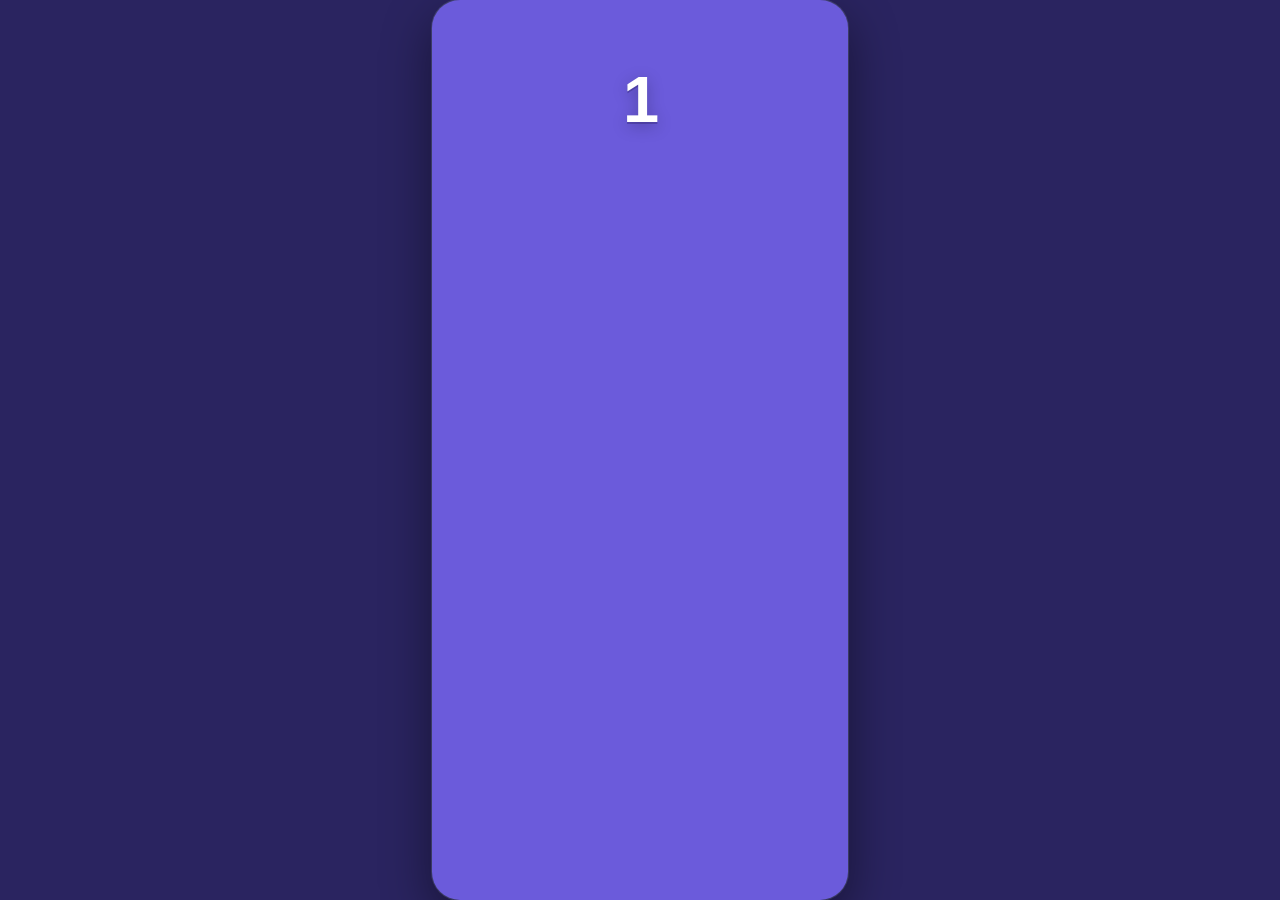
==== index.html @ 4078e6f2 "Add puzzle fill mode and preset levels" ====
<!DOCTYPE html>
<html lang="zh-CN">
  <head>
    <meta charset="UTF-8" />
    <meta
      name="viewport"
      content="width=device-width, initial-scale=1, minimum-scale=1, maximum-scale=1, user-scalable=no, viewport-fit=cover"
    />
    <meta name="mobile-web-app-capable" content="yes" />
    <meta name="apple-mobile-web-app-capable" content="yes" />
    <meta name="apple-mobile-web-app-status-bar-style" content="black-translucent" />
    <meta name="format-detection" content="telephone=no" />
    <title>Puzzle Clear</title>
    <link rel="stylesheet" href="/src/style.css" />
  </head>
  <body>
    <div id="letterbox">
      <div id="phone-frame">
        <div id="stage" aria-hidden="true"></div>
        <div id="hud">
          <header class="game-header">
            <div class="score-center">
              <div class="main-score" data-game-score aria-label="puzzle level">1</div>
            </div>
            <p id="status" class="status status-debug" hidden></p>
            <p class="phase" data-game-phase hidden>M2</p>
          </header>
        </div>

        <div class="level-editor" data-level-editor hidden>
          <div class="level-editor-title">Editor</div>
          <div class="level-editor-actions">
            <button type="button" data-editor-copy>Copy Mask</button>
            <button type="button" data-editor-clear>Clear</button>
            <button type="button" data-editor-fill>Fill</button>
          </div>
          <textarea data-editor-mask spellcheck="false" readonly></textarea>
        </div>

        <!-- 死亡开场闪红（盖住盘面，不挡结算） -->
        <div class="death-flash" data-death-flash aria-hidden="true"></div>

        <!-- 全屏结算：盖住 stage + hud -->
        <div class="game-over" data-game-over hidden aria-hidden="true">
          <div class="game-over-inner">
            <div class="game-over-copy">
              <p class="game-over-title">Puzzle Clear</p>
              <p class="game-over-score-label">Level</p>
              <p class="game-over-score">
                <span data-final-score>0</span>
              </p>
            </div>
            <button type="button" class="restart-btn" data-restart>Restart</button>
          </div>
        </div>
      </div>
    </div>
    <script type="module" src="/src/main.js"></script>
  </body>
</html>
---- src/style.css ----
:root {
  color-scheme: light;
  font-family: -apple-system, BlinkMacSystemFont, 'SF Pro Text', 'Segoe UI', sans-serif;
  /* Design phone (logical points). Keep in sync with src/viewport.js */
  --design-w: 393;
  --design-h: 852;
  /* 正版紫底糖果 */
  --letterbox-bg: #2a2460;
  --frame-bg: #6b5bdb;
  --frame-radius: 28px;
  --wood-light: #8b7cf0;
  --wood-mid: #6b5bdb;
  --wood-dark: #4a3bb5;
  --score-cream: #ffffff;

  /**
   * Safe area (Dynamic Island / home indicator).
   * Desktop letterbox uses simulated iPhone Pro insets so layout matches device.
   * Native overrides with env(safe-area-inset-*) after contentInset: never.
   */
  --safe-top: 59px;
  --safe-right: 0px;
  --safe-bottom: 34px;
  --safe-left: 0px;
  /* Extra breathing room under island / above home bar */
  --ui-pad-top: 8px;
  --ui-pad-x: 14px;
  --ui-pad-bottom: 10px;
}

*,
*::before,
*::after {
  box-sizing: border-box;
}

html,
body {
  margin: 0;
  width: 100%;
  height: 100%;
  min-height: 100%;
  min-height: 100dvh;
  min-height: -webkit-fill-available;
  overflow: hidden;
  overscroll-behavior: none;
  background: var(--letterbox-bg);
  touch-action: none;
  -webkit-user-select: none;
  user-select: none;
  -webkit-touch-callout: none;
  -webkit-tap-highlight-color: transparent;
  -webkit-text-size-adjust: 100%;
  text-size-adjust: 100%;
}

/* 游戏壳：禁止系统长按放大镜 / 选择 / 拖拽图片 */
#letterbox,
#phone-frame,
#stage,
#stage canvas,
#hud {
  -webkit-user-select: none;
  user-select: none;
  -webkit-touch-callout: none;
  -webkit-user-drag: none;
  user-drag: none;
}

/* —— Desktop letterbox: contain 393:852 phone frame —— */
#letterbox {
  width: 100vw;
  height: 100dvh;
  min-height: 100%;
  min-height: -webkit-fill-available;
  display: flex;
  align-items: center;
  justify-content: center;
  background: var(--letterbox-bg);
  position: relative;
  overflow: hidden;
}

#phone-frame {
  aspect-ratio: 393 / 852;
  width: min(100vw, calc(100dvh * 393 / 852));
  height: min(100dvh, calc(100vw * 852 / 393));
  max-width: 100vw;
  max-height: 100dvh;
  position: relative;
  flex-shrink: 0;
  overflow: hidden;
  background: var(--frame-bg);
  border-radius: var(--frame-radius);
  box-shadow:
    0 0 0 1px rgba(148, 163, 184, 0.22),
    0 18px 50px rgba(0, 0, 0, 0.45);
}

/* Stage hosts the WebGPU canvas; full-bleed under island is OK (3D only) */
#stage {
  position: absolute;
  inset: 0;
  width: 100%;
  height: 100%;
  overflow: hidden;
}

#stage canvas {
  display: block;
  width: 100% !important;
  height: 100% !important;
  outline: none;
  touch-action: none;
}

/**
 * HUD / interactive UI must stay in the safe rect.
 * Top padding clears Dynamic Island + status bar.
 * Bottom padding clears home indicator.
 */
#hud {
  position: absolute;
  inset: 0;
  z-index: 10;
  pointer-events: none;
  display: flex;
  flex-direction: column;
  justify-content: space-between;
  padding-top: calc(var(--safe-top) + var(--ui-pad-top));
  padding-right: calc(var(--safe-right) + var(--ui-pad-x));
  padding-bottom: calc(var(--safe-bottom) + var(--ui-pad-bottom));
  padding-left: calc(var(--safe-left) + var(--ui-pad-x));
}

/* Optional guide: only when body has .debug-safe-area */
body.debug-safe-area #hud::before {
  content: '';
  pointer-events: none;
  position: absolute;
  left: var(--safe-left);
  right: var(--safe-right);
  top: var(--safe-top);
  bottom: var(--safe-bottom);
  border: 1px dashed rgba(56, 189, 248, 0.45);
  border-radius: 12px;
  z-index: 0;
}

/* —— Native iOS App: full screen + real safe-area env (Dynamic Island) —— */
html.native-app,
body.native-app {
  background: var(--frame-bg);
  /* Legacy iOS first, then modern env() overrides */
  --safe-top: constant(safe-area-inset-top);
  --safe-right: constant(safe-area-inset-right);
  --safe-bottom: constant(safe-area-inset-bottom);
  --safe-left: constant(safe-area-inset-left);
  --safe-top: env(safe-area-inset-top, 0px);
  --safe-right: env(safe-area-inset-right, 0px);
  --safe-bottom: env(safe-area-inset-bottom, 0px);
  --safe-left: env(safe-area-inset-left, 0px);
}

body.native-app #letterbox {
  background: var(--frame-bg);
  width: 100%;
  height: 100%;
}

body.native-app #phone-frame {
  border-radius: 0;
  box-shadow: none;
  max-width: none;
  max-height: none;
}

header {
  position: relative;
  z-index: 1;
  /* Title block never sits under the island */
  min-height: 0;
}

.game-header {
  pointer-events: none;
  display: flex;
  flex-direction: column;
  align-items: stretch;
}

.top-bar {
  display: flex;
  justify-content: flex-start;
  align-items: center;
  min-height: 28px;
}

.best-score {
  display: flex;
  align-items: center;
  gap: 6px;
  font-size: 15px;
  font-weight: 700;
  color: #f0c14a;
  text-shadow: 0 1px 0 rgba(0, 0, 0, 0.25);
  font-variant-numeric: tabular-nums;
}

.crown {
  font-size: 16px;
  filter: drop-shadow(0 1px 1px rgba(0, 0, 0, 0.25));
}

.score-center {
  display: flex;
  align-items: center;
  justify-content: center;
  min-height: 56px;
}

.main-score {
  font-size: var(--ui-score-font, 65px);
  font-weight: 800;
  letter-spacing: -0.03em;
  color: var(--score-cream);
  font-variant-numeric: tabular-nums;
  text-shadow:
    0 2px 0 rgba(40, 30, 100, 0.35),
    0 4px 16px rgba(0, 0, 0, 0.25);
  line-height: 1;
  transform: translateY(var(--ui-score-shift, 0px));
  will-change: transform;
}

.status {
  margin: 8px 0 0;
  font-size: 11px;
  line-height: 1.35;
  opacity: 0.75;
  white-space: pre-wrap;
  color: rgba(255, 255, 255, 0.85);
}

.status-debug[hidden],
.phase[hidden] {
  display: none !important;
}

.phase {
  margin: 4px 0 0;
  font-size: 11px;
  opacity: 0.5;
  color: rgba(255, 255, 255, 0.65);
}

.level-editor {
  position: absolute;
  left: calc(var(--safe-left) + 12px);
  right: calc(var(--safe-right) + 12px);
  bottom: calc(var(--safe-bottom) + 10px);
  z-index: 44;
  display: grid;
  grid-template-columns: auto 1fr;
  gap: 8px 10px;
  align-items: center;
  padding: 10px;
  border-radius: 8px;
  background: rgba(20, 18, 38, 0.78);
  border: 1px solid rgba(255, 255, 255, 0.18);
  backdrop-filter: blur(10px);
  -webkit-backdrop-filter: blur(10px);
  color: #fff;
  pointer-events: auto;
}

.level-editor[hidden] {
  display: none !important;
}

.level-editor-title {
  font-size: 13px;
  font-weight: 800;
}

.level-editor-actions {
  display: flex;
  justify-content: flex-end;
  gap: 6px;
}

.level-editor button {
  appearance: none;
  border: 0;
  border-radius: 6px;
  padding: 7px 9px;
  background: #ffffff;
  color: #2b254f;
  font-size: 12px;
  font-weight: 800;
}

.level-editor textarea {
  grid-column: 1 / -1;
  width: 100%;
  height: 84px;
  resize: none;
  box-sizing: border-box;
  border: 0;
  border-radius: 6px;
  padding: 8px;
  background: rgba(255, 255, 255, 0.92);
  color: #1d1a2d;
  font: 12px/1.2 ui-monospace, SFMono-Regular, Menlo, Consolas, monospace;
  letter-spacing: 0;
}

/* 死亡开场：全屏闪红两次（柔和淡入淡出） */
.death-flash {
  position: absolute;
  inset: 0;
  z-index: 45;
  pointer-events: none;
  background: rgba(220, 40, 55, 0.58);
  opacity: 0;
  visibility: hidden;
}

.death-flash.is-active {
  visibility: visible;
  /* 与 FEEL_DEATH_FLASH_MS = 600 对齐 */
  animation: death-flash-twice 0.6s ease-in-out forwards;
}

@keyframes death-flash-twice {
  /* 第一次：缓入 → 峰值 → 缓出 */
  0% {
    opacity: 0;
  }
  12% {
    opacity: 0.35;
  }
  22% {
    opacity: 0.72;
  }
  32% {
    opacity: 0.28;
  }
  42% {
    opacity: 0;
  }
  /* 短间隔 */
  48% {
    opacity: 0;
  }
  /* 第二次 */
  58% {
    opacity: 0.3;
  }
  68% {
    opacity: 0.68;
  }
  80% {
    opacity: 0.22;
  }
  92% {
    opacity: 0;
  }
  100% {
    opacity: 0;
  }
}

/* Game over — 全屏结算（盖住整个 phone-frame） */
.game-over {
  position: absolute;
  inset: 0;
  z-index: 50;
  display: flex;
  flex-direction: column;
  align-items: center;
  justify-content: space-between;
  pointer-events: auto;
  /* 半透明紫底，透出下方盘面 */
  background: linear-gradient(
    180deg,
    rgba(91, 79, 212, 0.78) 0%,
    rgba(74, 59, 181, 0.82) 42%,
    rgba(42, 36, 96, 0.88) 100%
  );
  backdrop-filter: blur(10px);
  -webkit-backdrop-filter: blur(10px);
  opacity: 0;
  transition: opacity 0.35s ease;
  padding-top: calc(var(--safe-top) + var(--ui-pad-top) + 20px);
  padding-right: calc(var(--safe-right) + var(--ui-pad-x));
  padding-bottom: calc(var(--safe-bottom) + var(--ui-pad-bottom) + 20px);
  padding-left: calc(var(--safe-left) + var(--ui-pad-x));
}

.game-over.is-visible {
  opacity: 1;
}

.game-over[hidden] {
  display: none !important;
}

.game-over-inner {
  width: 100%;
  max-width: 100%;
  flex: 1;
  display: flex;
  flex-direction: column;
  align-items: center;
  /* 与拉开间距时一致：居中成组，按钮锚在原位置 */
  justify-content: center;
  text-align: center;
  min-height: 0;
  gap: 340px;
  transform: translateY(12px);
  opacity: 0.9;
  transition:
    transform 0.4s cubic-bezier(0.22, 1, 0.36, 1),
    opacity 0.35s ease;
}

.game-over.is-visible .game-over-inner {
  transform: translateY(0);
  opacity: 1;
}

/* 仅文字上移，不带动按钮 */
.game-over-copy {
  display: flex;
  flex-direction: column;
  align-items: center;
  margin-top: -26%;
  /* 相对原拉开布局再上移一截 */
  transform: translateY(-72px);
  flex-shrink: 0;
}

.game-over-title {
  margin: 0 0 22px;
  font-size: clamp(28px, 8vw, 36px);
  font-weight: 800;
  letter-spacing: 0.02em;
  color: #ffffff;
  text-shadow: 0 4px 24px rgba(0, 0, 0, 0.35);
}

.game-over-score-label {
  margin: 0 0 8px;
  font-size: 15px;
  font-weight: 600;
  letter-spacing: 0.08em;
  text-transform: uppercase;
  color: rgba(255, 255, 255, 0.55);
}

.game-over-score {
  margin: 0;
  font-size: 0;
  color: #ffffff;
}

.game-over-score span {
  display: inline-block;
  font-weight: 800;
  font-size: clamp(48px, 14vw, 72px);
  line-height: 1.05;
  color: #ffffff;
  font-variant-numeric: tabular-nums;
  text-shadow: 0 6px 28px rgba(0, 0, 0, 0.3);
}

/* 按钮贴底 */
.restart-btn {
  appearance: none;
  border: 0;
  border-radius: 999px;
  padding: 16px 40px;
  min-height: 52px;
  min-width: min(280px, 78%);
  /* 与「拉开一倍」时相同，保持按钮不动 */
  margin-top: 0;
  margin-bottom: -24%;
  flex-shrink: 0;
  background: linear-gradient(180deg, #ff9f43, #e85d04);
  color: #fff8e7;
  font-size: 17px;
  font-weight: 700;
  cursor: pointer;
  pointer-events: auto;
  box-shadow:
    0 4px 0 #a33c00,
    0 12px 32px rgba(0, 0, 0, 0.35);
}

.restart-btn:active {
  transform: scale(0.98);
  background: #e85d04;
}

header h1 {
  margin: 4px 0 0;
  font-size: 18px;
  font-weight: 700;
  letter-spacing: -0.02em;
  color: #f8fafc;
}

.eyebrow {
  margin: 0;
  font-size: 11px;
  letter-spacing: 0.08em;
  text-transform: uppercase;
  opacity: 0.65;
  color: #e2e8f0;
}



.panel {
  position: relative;
  z-index: 1;
  pointer-events: auto;
  background: rgba(15, 23, 42, 0.78);
  border: 1px solid rgba(148, 163, 184, 0.28);
  border-radius: 14px;
  padding: 12px;
  backdrop-filter: blur(10px);
  /* Keep above home indicator comfortably */
  margin-bottom: 0;
}

.panel-title {
  margin: 0 0 10px;
  font-size: 13px;
  font-weight: 600;
  color: #f1f5f9;
}

.row {
  display: flex;
  flex-wrap: wrap;
  gap: 8px;
}

button {
  appearance: none;
  border: 0;
  border-radius: 999px;
  padding: 10px 12px;
  min-height: 44px;
  background: #334155;
  color: #f8fafc;
  font-size: 13px;
  font-weight: 600;
}

button:active {
  transform: scale(0.98);
  background: #475569;
}

.log {
  margin: 10px 0 0;
  font: 11px/1.45 ui-monospace, SFMono-Regular, Menlo, monospace;
  opacity: 0.75;
  white-space: pre-wrap;
  color: #cbd5e1;
}

/* —— 设置：右上角入口 + 底部面板 —— */
.feel-panel {
  position: absolute;
  inset: 0;
  z-index: 40;
  pointer-events: none;
}

/* 右上角设置按钮（避开状态栏 / Dynamic Island） */
.feel-panel-fab {
  pointer-events: auto;
  position: absolute;
  top: max(10px, calc(var(--safe-top, 0px) + var(--ui-pad-top, 8px)));
  right: max(10px, calc(var(--safe-right, 0px) + 8px));
  z-index: 3;
  display: inline-flex;
  align-items: center;
  justify-content: center;
  width: 44px;
  height: 44px;
  min-width: 44px;
  min-height: 44px;
  padding: 0;
  border: 1px solid rgba(255, 255, 255, 0.16);
  border-radius: 50%;
  background: rgba(42, 36, 88, 0.88);
  color: #ffffff;
  box-shadow: 0 4px 16px rgba(0, 0, 0, 0.35);
  backdrop-filter: blur(10px);
  -webkit-backdrop-filter: blur(10px);
  cursor: pointer;
  touch-action: manipulation;
  transition: background 0.15s ease, transform 0.1s ease, border-color 0.15s ease;
}

.feel-panel-fab-icon {
  display: block;
  pointer-events: none;
}

.feel-panel-fab:active {
  transform: scale(0.94);
  background: rgba(58, 48, 120, 0.95);
}

.feel-panel-fab.is-open {
  background: linear-gradient(180deg, #7c6cf0, #5b4bc4);
  border-color: rgba(255, 213, 74, 0.45);
}

.feel-panel-scrim {
  pointer-events: auto;
  position: absolute;
  inset: 0;
  z-index: 1;
  margin: 0;
  padding: 0;
  border: 0;
  background: rgba(10, 8, 28, 0.42);
  cursor: pointer;
  -webkit-tap-highlight-color: transparent;
}

.feel-panel-sheet {
  pointer-events: auto;
  position: absolute;
  left: 0;
  right: 0;
  bottom: 0;
  z-index: 2;
  max-height: min(78%, 620px);
  display: flex;
  flex-direction: column;
  background: rgba(30, 26, 70, 0.98);
  border-radius: 18px 18px 0 0;
  box-shadow: 0 -8px 32px rgba(0, 0, 0, 0.45);
  border-top: 1px solid rgba(123, 111, 224, 0.4);
  padding-bottom: max(10px, env(safe-area-inset-bottom, 0px));
  touch-action: pan-y;
}

.feel-panel-head {
  flex: 0 0 auto;
  display: flex;
  align-items: center;
  justify-content: space-between;
  gap: 10px;
  padding: 12px 14px 8px;
  border-bottom: 1px solid rgba(255, 248, 231, 0.08);
}

.feel-panel-title {
  font-size: 15px;
  font-weight: 700;
  color: #ffffff;
}

.feel-panel-head-actions {
  display: flex;
  gap: 8px;
}

.feel-panel-btn {
  appearance: none;
  border: 0;
  border-radius: 999px;
  min-height: 36px;
  padding: 6px 12px;
  font-size: 13px;
  font-weight: 600;
  background: rgba(255, 255, 255, 0.12);
  color: #ffffff;
  cursor: pointer;
  touch-action: manipulation;
}

.feel-panel-btn-primary {
  background: linear-gradient(180deg, #ff9f43, #e85d04);
  color: #ffffff;
}

/* 面板内手感预设区 */
.feel-preset-bar {
  flex: 0 0 auto;
  padding: 12px 14px 6px;
  border-bottom: 1px solid rgba(255, 248, 231, 0.06);
}

.feel-preset-label {
  font-size: 12px;
  font-weight: 700;
  letter-spacing: 0.04em;
  text-transform: uppercase;
  color: rgba(255, 248, 231, 0.55);
  margin-bottom: 8px;
}

.feel-preset-row {
  display: flex;
  gap: 10px;
}

.feel-preset-btn {
  appearance: none;
  flex: 1 1 0;
  border: 1px solid rgba(255, 255, 255, 0.18);
  border-radius: 12px;
  min-height: 44px;
  padding: 10px 12px;
  background: rgba(42, 36, 88, 0.88);
  color: #ffffff;
  font-size: 14px;
  font-weight: 700;
  cursor: pointer;
  touch-action: manipulation;
  transition: background 0.15s ease, transform 0.1s ease, border-color 0.15s ease;
}

.feel-preset-btn:active {
  transform: scale(0.98);
}

.feel-preset-btn.is-active {
  background: linear-gradient(180deg, #7c6cf0, #5b4bc4);
  border-color: rgba(255, 213, 74, 0.55);
  box-shadow: 0 0 0 1px rgba(255, 213, 74, 0.25);
}

.feel-preset-btn.is-saved {
  background: linear-gradient(180deg, #3dd68c, #1faa63);
  border-color: rgba(255, 255, 255, 0.35);
}

.feel-preset-hint {
  margin: 8px 0 0;
  font-size: 11px;
  line-height: 1.35;
  color: rgba(255, 248, 231, 0.42);
}

/* 推送难度三档（设置顶部） */
.feel-diff-bar {
  border-bottom: 1px solid rgba(255, 248, 231, 0.1);
  background: rgba(255, 159, 67, 0.06);
}

.feel-diff-bar .feel-preset-label {
  color: rgba(255, 213, 74, 0.9);
}

.feel-diff-btn {
  font-size: 15px;
}

.feel-diff-btn.is-active {
  background: linear-gradient(180deg, #ff9f43, #e85d04);
  border-color: rgba(255, 213, 74, 0.55);
  box-shadow: 0 0 0 1px rgba(255, 213, 74, 0.25);
  color: #fff;
}

.feel-panel-body {
  flex: 1 1 auto;
  overflow-y: auto;
  -webkit-overflow-scrolling: touch;
  padding: 8px 14px 16px;
  overscroll-behavior: contain;
}

.feel-panel-group {
  margin-bottom: 14px;
}

.feel-panel-group-title {
  margin: 10px 0 8px;
  font-size: 12px;
  font-weight: 700;
  letter-spacing: 0.04em;
  text-transform: uppercase;
  color: rgba(255, 248, 231, 0.55);
}

.feel-panel-row {
  display: block;
  margin-bottom: 12px;
}

.feel-panel-row-top {
  display: flex;
  justify-content: space-between;
  align-items: baseline;
  gap: 8px;
  margin-bottom: 4px;
}

.feel-panel-label {
  font-size: 13px;
  font-weight: 600;
  color: #ffffff;
}

.feel-panel-value {
  font-size: 12px;
  font-weight: 700;
  font-variant-numeric: tabular-nums;
  color: #ffd54a;
  min-width: 3.2em;
  text-align: right;
}

.feel-panel-range {
  width: 100%;
  height: 28px;
  margin: 0;
  accent-color: #ff8c3a;
  touch-action: none;
}

.feel-panel.is-collapsed .feel-panel-sheet,
.feel-panel.is-collapsed .feel-panel-scrim {
  display: none;
}
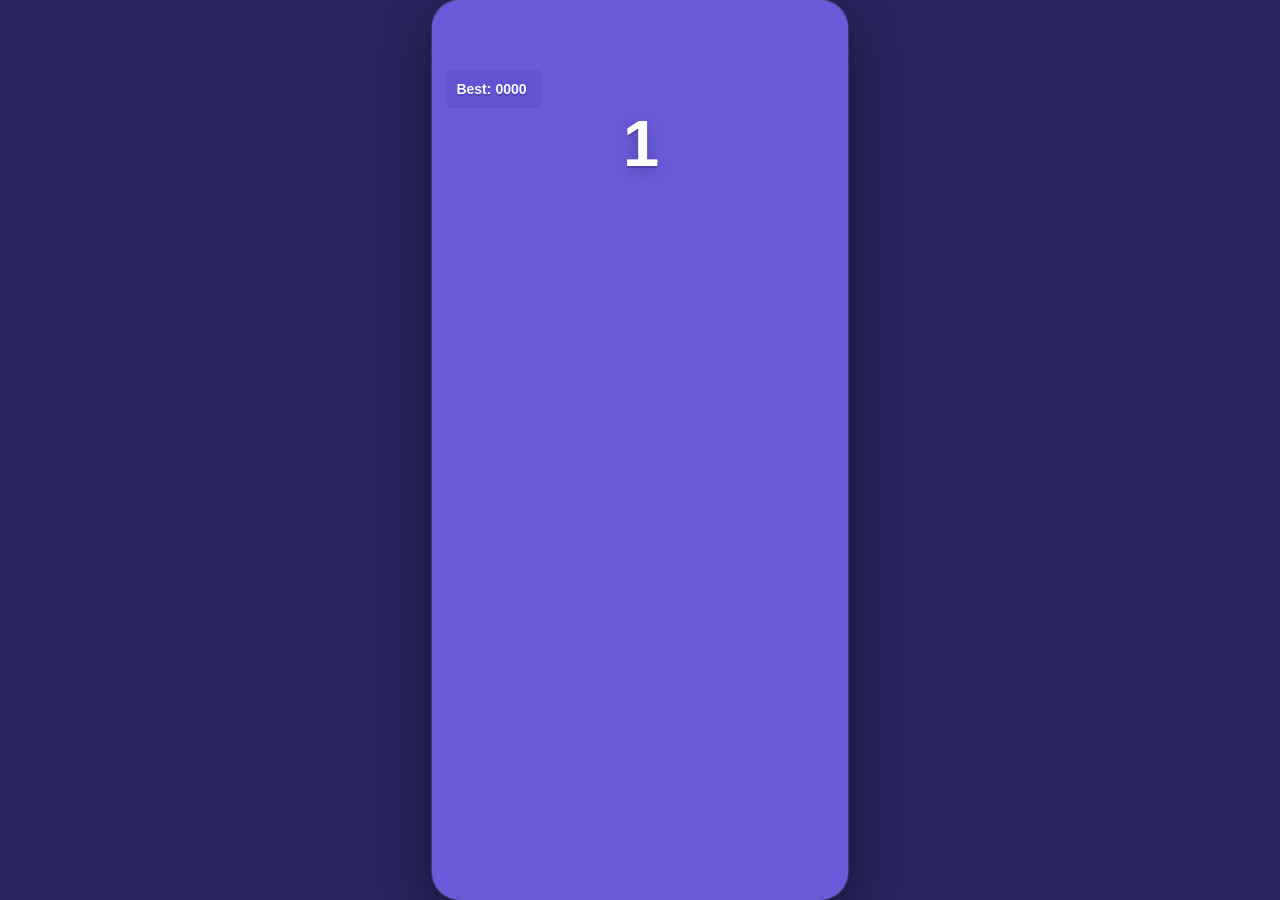
==== commit b468a475: "Tune puzzle progression and transition effects" ====
--- a/index.html
+++ b/index.html
@@ -19,6 +19,12 @@
         <div id="stage" aria-hidden="true"></div>
         <div id="hud">
           <header class="game-header">
+            <div class="top-bar">
+              <div class="best-score" aria-label="best score">
+                <span>Best:</span>
+                <span data-best-score>0000</span>
+              </div>
+            </div>
             <div class="score-center">
               <div class="main-score" data-game-score aria-label="puzzle level">1</div>
             </div>
--- a/src/style.css
+++ b/src/style.css
@@ -193,23 +193,24 @@
   display: flex;
   justify-content: flex-start;
   align-items: center;
-  min-height: 28px;
+  min-height: 44px;
 }
 
 .best-score {
   display: flex;
   align-items: center;
-  gap: 6px;
-  font-size: 15px;
-  font-weight: 700;
-  color: #f0c14a;
-  text-shadow: 0 1px 0 rgba(0, 0, 0, 0.25);
+  gap: 4px;
+  min-width: 96px;
+  height: 38px;
+  padding: 0 10px;
+  border-radius: 6px;
+  font-size: 14px;
+  font-weight: 800;
+  color: rgba(255, 255, 255, 0.96);
+  text-shadow: 0 2px 0 rgba(55, 42, 150, 0.36);
   font-variant-numeric: tabular-nums;
-}
-
-.crown {
-  font-size: 16px;
-  filter: drop-shadow(0 1px 1px rgba(0, 0, 0, 0.25));
+  letter-spacing: 0;
+  background: rgba(57, 46, 164, 0.18);
 }
 
 .score-center {
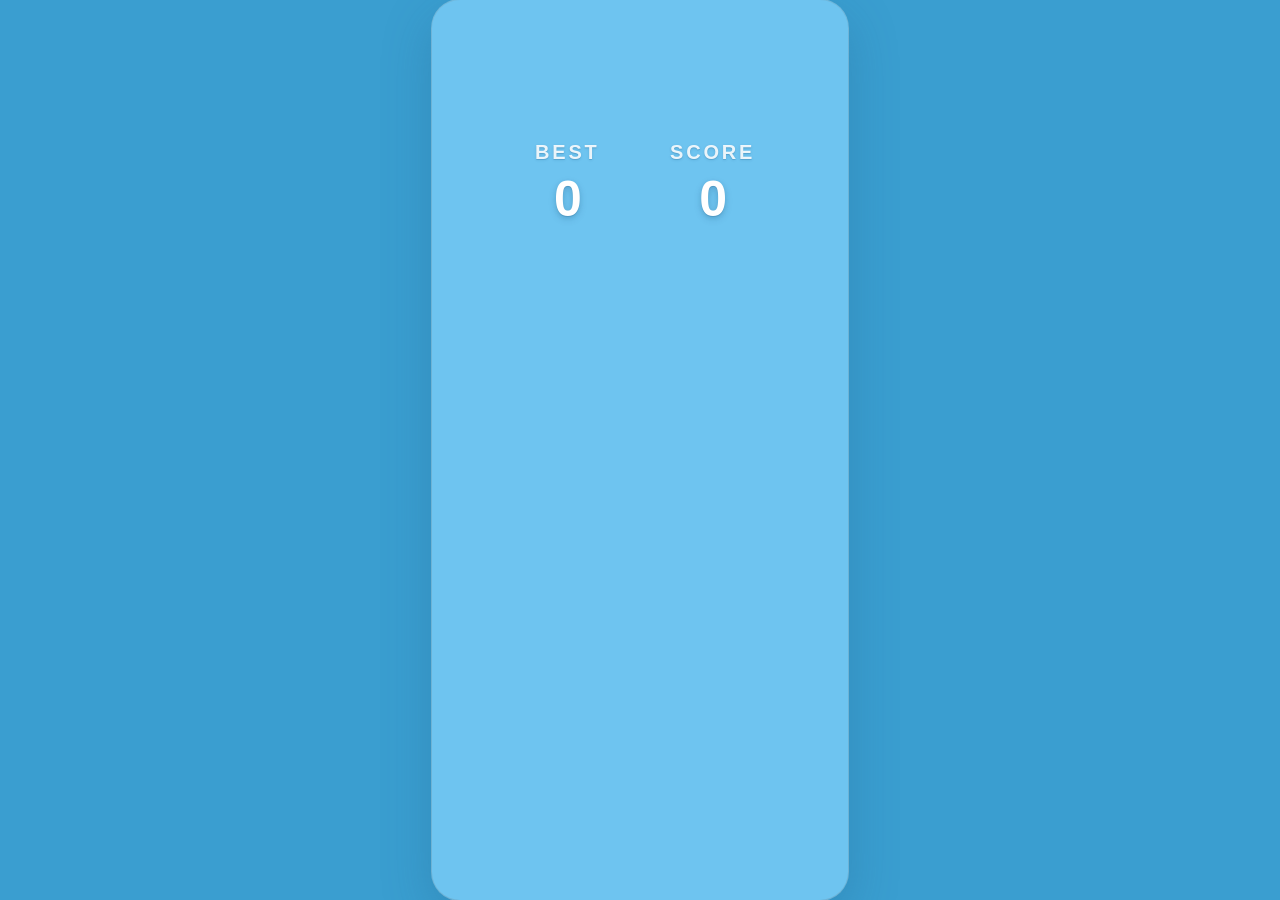
==== commit a789ee7d: "Add visual tuning panels" ====
--- a/index.html
+++ b/index.html
@@ -19,14 +19,16 @@
         <div id="stage" aria-hidden="true"></div>
         <div id="hud">
           <header class="game-header">
+            <!-- 顶栏在 safe-top 之下，避开 Dynamic Island -->
             <div class="top-bar">
-              <div class="best-score" aria-label="best score">
-                <span>Best:</span>
-                <span data-best-score>0000</span>
+              <div class="hud-stat hud-best" aria-label="best score">
+                <span class="hud-label">BEST</span>
+                <span class="hud-value" data-best-score>0</span>
               </div>
-            </div>
-            <div class="score-center">
-              <div class="main-score" data-game-score aria-label="puzzle level">1</div>
+              <div class="hud-stat hud-score" aria-label="current score">
+                <span class="hud-label">SCORE</span>
+                <span class="hud-value main-score" data-game-score>0</span>
+              </div>
             </div>
             <p id="status" class="status status-debug" hidden></p>
             <p class="phase" data-game-phase hidden>M2</p>
--- a/src/style.css
+++ b/src/style.css
@@ -4,14 +4,16 @@
   /* Design phone (logical points). Keep in sync with src/viewport.js */
   --design-w: 393;
   --design-h: 852;
-  /* 正版紫底糖果 */
-  --letterbox-bg: #2a2460;
-  --frame-bg: #6b5bdb;
+  /* 天蓝清爽 */
+  --letterbox-bg: #3a9ed0;
+  --frame-bg: #6ec4f0;
   --frame-radius: 28px;
-  --wood-light: #8b7cf0;
-  --wood-mid: #6b5bdb;
-  --wood-dark: #4a3bb5;
+  --wood-light: #8ec5f0;
+  --wood-mid: #6ec4f0;
+  --wood-dark: #5ab4e6;
   --score-cream: #ffffff;
+  --hud-label: rgba(255, 255, 255, 0.88);
+  --hud-value: #ffffff;
 
   /**
    * Safe area (Dynamic Island / home indicator).
@@ -32,6 +34,12 @@
 *::before,
 *::after {
   box-sizing: border-box;
+  /* 默认禁止选择 / 长按 callout（iOS 放大镜） */
+  -webkit-user-select: none;
+  user-select: none;
+  -webkit-touch-callout: none;
+  -webkit-user-drag: none;
+  -webkit-tap-highlight-color: transparent;
 }
 
 html,
@@ -54,17 +62,41 @@
   text-size-adjust: 100%;
 }
 
-/* 游戏壳：禁止系统长按放大镜 / 选择 / 拖拽图片 */
+/* 游戏壳：禁止系统长按放大镜 / 选择 / 拖拽 / 滑动橡皮筋 */
 #letterbox,
 #phone-frame,
 #stage,
 #stage canvas,
-#hud {
-  -webkit-user-select: none;
-  user-select: none;
-  -webkit-touch-callout: none;
+#hud,
+#hud *,
+.game-header,
+.main-score,
+.best-score,
+.death-flash,
+.game-over {
+  touch-action: none;
+  -webkit-user-select: none !important;
+  user-select: none !important;
+  -webkit-touch-callout: none !important;
   -webkit-user-drag: none;
   user-drag: none;
+  -webkit-tap-highlight-color: transparent;
+}
+
+/* 调参 / 表单仍可操作文本 */
+input,
+textarea,
+[contenteditable='true'] {
+  -webkit-user-select: text;
+  user-select: text;
+  -webkit-touch-callout: default;
+  touch-action: manipulation;
+}
+
+#stage canvas {
+  touch-action: none;
+  outline: none;
+  -webkit-touch-callout: none;
 }
 
 /* —— Desktop letterbox: contain 393:852 phone frame —— */
@@ -93,8 +125,8 @@
   background: var(--frame-bg);
   border-radius: var(--frame-radius);
   box-shadow:
-    0 0 0 1px rgba(148, 163, 184, 0.22),
-    0 18px 50px rgba(0, 0, 0, 0.45);
+    0 0 0 1px rgba(255, 255, 255, 0.28),
+    0 18px 50px rgba(30, 90, 130, 0.28);
 }
 
 /* Stage hosts the WebGPU canvas; full-bleed under island is OK (3D only) */
@@ -189,49 +221,77 @@
   align-items: stretch;
 }
 
+/**
+ * 顶栏 BEST / SCORE（位置字号由 --hud-* CSS 变量 + hud-panel 调）
+ */
 .top-bar {
-  display: flex;
-  justify-content: flex-start;
+  display: grid;
+  grid-template-columns: 1fr 1fr;
+  align-items: start;
+  width: 100%;
+  box-sizing: border-box;
+  min-height: 64px;
+  padding-top: var(--hud-pad-top, 40px);
+  padding-left: var(--hud-inset-x, 13.5%);
+  padding-right: var(--hud-inset-x, 13.5%);
+  column-gap: 8px;
+  transform: translate(
+    var(--hud-offset-x, 0px),
+    var(--hud-offset-y, 34px)
+  );
+}
+
+.hud-stat {
+  display: flex;
+  flex-direction: column;
   align-items: center;
-  min-height: 44px;
-}
-
-.best-score {
-  display: flex;
+  gap: var(--hud-gap, 9px);
+  pointer-events: none;
+  width: 100%;
+  max-width: 140px;
+}
+
+.hud-best {
+  justify-self: start;
   align-items: center;
-  gap: 4px;
-  min-width: 96px;
-  height: 38px;
-  padding: 0 10px;
-  border-radius: 6px;
-  font-size: 14px;
-  font-weight: 800;
-  color: rgba(255, 255, 255, 0.96);
-  text-shadow: 0 2px 0 rgba(55, 42, 150, 0.36);
-  font-variant-numeric: tabular-nums;
-  letter-spacing: 0;
-  background: rgba(57, 46, 164, 0.18);
-}
-
-.score-center {
-  display: flex;
+  transform: translateX(var(--hud-best-nudge-x, 0px));
+}
+
+.hud-score {
+  justify-self: end;
   align-items: center;
-  justify-content: center;
-  min-height: 56px;
-}
-
+  transform: translateX(var(--hud-score-nudge-x, 0px));
+}
+
+.hud-label {
+  font-size: var(--hud-label-font, 20px);
+  font-weight: 700;
+  letter-spacing: 0.14em;
+  text-transform: uppercase;
+  color: var(--hud-label);
+  /* 轻投影：低透明 + 小模糊 */
+  text-shadow:
+    0 1px 0 rgba(30, 90, 130, 0.18),
+    0 1px 3px rgba(20, 70, 110, 0.16);
+  line-height: 1.15;
+}
+
+.hud-value,
 .main-score {
-  font-size: var(--ui-score-font, 65px);
-  font-weight: 800;
-  letter-spacing: -0.03em;
-  color: var(--score-cream);
+  font-size: var(--hud-value-font, var(--ui-score-font, 50px));
+  font-weight: 800;
+  letter-spacing: -0.02em;
+  color: var(--hud-value);
   font-variant-numeric: tabular-nums;
   text-shadow:
-    0 2px 0 rgba(40, 30, 100, 0.35),
-    0 4px 16px rgba(0, 0, 0, 0.25);
-  line-height: 1;
-  transform: translateY(var(--ui-score-shift, 0px));
-  will-change: transform;
+    0 1px 0 rgba(30, 90, 130, 0.2),
+    0 2px 4px rgba(20, 70, 110, 0.16),
+    0 3px 8px rgba(15, 50, 80, 0.12);
+  line-height: 1.05;
+}
+
+body.native-app .top-bar {
+  min-height: 60px;
 }
 
 .status {
@@ -382,12 +442,12 @@
   align-items: center;
   justify-content: space-between;
   pointer-events: auto;
-  /* 半透明紫底，透出下方盘面 */
+  /* 半透明天蓝底，透出下方盘面 */
   background: linear-gradient(
     180deg,
-    rgba(91, 79, 212, 0.78) 0%,
-    rgba(74, 59, 181, 0.82) 42%,
-    rgba(42, 36, 96, 0.88) 100%
+    rgba(90, 180, 230, 0.82) 0%,
+    rgba(70, 160, 210, 0.86) 42%,
+    rgba(50, 130, 180, 0.9) 100%
   );
   backdrop-filter: blur(10px);
   -webkit-backdrop-filter: blur(10px);
@@ -582,26 +642,31 @@
   pointer-events: none;
 }
 
-/* 右上角设置按钮（避开状态栏 / Dynamic Island） */
+/* 设置齿轮：默认在分数行下；位置可由 HUD 面板调 --hud-gear-* */
 .feel-panel-fab {
   pointer-events: auto;
   position: absolute;
-  top: max(10px, calc(var(--safe-top, 0px) + var(--ui-pad-top, 8px)));
-  right: max(10px, calc(var(--safe-right, 0px) + 8px));
+  top: max(
+    10px,
+    calc(
+      var(--safe-top, 0px) + var(--ui-pad-top, 8px) + var(--hud-gear-top-extra, 20px)
+    )
+  );
+  right: max(8px, calc(var(--safe-right, 0px) + var(--hud-gear-right, 25px)));
   z-index: 3;
   display: inline-flex;
   align-items: center;
   justify-content: center;
-  width: 44px;
-  height: 44px;
-  min-width: 44px;
-  min-height: 44px;
+  width: 36px;
+  height: 36px;
+  min-width: 36px;
+  min-height: 36px;
   padding: 0;
-  border: 1px solid rgba(255, 255, 255, 0.16);
+  border: 1px solid rgba(255, 255, 255, 0.55);
   border-radius: 50%;
-  background: rgba(42, 36, 88, 0.88);
-  color: #ffffff;
-  box-shadow: 0 4px 16px rgba(0, 0, 0, 0.35);
+  background: rgba(255, 255, 255, 0.9);
+  color: #3d7ea8;
+  box-shadow: 0 2px 10px rgba(40, 110, 150, 0.18);
   backdrop-filter: blur(10px);
   -webkit-backdrop-filter: blur(10px);
   cursor: pointer;
@@ -616,7 +681,7 @@
 
 .feel-panel-fab:active {
   transform: scale(0.94);
-  background: rgba(58, 48, 120, 0.95);
+  background: rgba(255, 255, 255, 0.95);
 }
 
 .feel-panel-fab.is-open {
@@ -836,3 +901,641 @@
 .feel-panel.is-collapsed .feel-panel-scrim {
   display: none;
 }
+
+/* —— HUD 独立调参面板（左下角，不并入手感设置）—— */
+.hud-panel {
+  position: absolute;
+  inset: 0;
+  z-index: 44;
+  pointer-events: none;
+}
+
+.hud-panel-fab {
+  pointer-events: auto;
+  position: absolute;
+  left: max(10px, calc(var(--safe-left, 0px) + 10px));
+  bottom: max(12px, calc(var(--safe-bottom, 0px) + 12px));
+  z-index: 5;
+  min-width: 48px;
+  height: 36px;
+  padding: 0 12px;
+  border: 1px solid rgba(255, 255, 255, 0.55);
+  border-radius: 18px;
+  background: rgba(255, 255, 255, 0.92);
+  color: #2f6f96;
+  font-size: 13px;
+  font-weight: 800;
+  letter-spacing: 0.06em;
+  box-shadow: 0 2px 12px rgba(40, 110, 150, 0.2);
+  cursor: pointer;
+  touch-action: manipulation;
+}
+
+.hud-panel-fab:active {
+  transform: scale(0.96);
+}
+
+.hud-panel-scrim {
+  pointer-events: auto;
+  position: absolute;
+  inset: 0;
+  border: 0;
+  margin: 0;
+  padding: 0;
+  background: rgba(20, 60, 90, 0.28);
+  cursor: pointer;
+}
+
+.hud-panel-sheet {
+  pointer-events: auto;
+  position: absolute;
+  left: 0;
+  right: 0;
+  bottom: 0;
+  max-height: min(62%, 520px);
+  display: flex;
+  flex-direction: column;
+  border-radius: 16px 16px 0 0;
+  background: #f7fafc;
+  box-shadow: 0 -8px 32px rgba(20, 60, 90, 0.22);
+  padding-bottom: max(10px, var(--safe-bottom, 0px));
+  color: #1e3a4a;
+}
+
+.hud-panel-head {
+  display: flex;
+  align-items: center;
+  justify-content: space-between;
+  gap: 10px;
+  padding: 12px 14px 8px;
+  border-bottom: 1px solid rgba(30, 80, 110, 0.1);
+  flex-shrink: 0;
+}
+
+.hud-panel-title {
+  font-size: 15px;
+  font-weight: 800;
+  letter-spacing: 0.02em;
+}
+
+.hud-panel-head-actions {
+  display: flex;
+  gap: 8px;
+}
+
+.hud-panel-btn {
+  appearance: none;
+  border: 1px solid rgba(30, 80, 110, 0.18);
+  background: #fff;
+  color: #2f6f96;
+  border-radius: 10px;
+  padding: 6px 12px;
+  font-size: 13px;
+  font-weight: 700;
+  cursor: pointer;
+  touch-action: manipulation;
+}
+
+.hud-panel-btn-primary {
+  background: #3d9fd4;
+  border-color: transparent;
+  color: #fff;
+}
+
+.hud-panel-body {
+  overflow: auto;
+  -webkit-overflow-scrolling: touch;
+  padding: 8px 14px 16px;
+  overscroll-behavior: contain;
+  touch-action: pan-y;
+}
+
+.hud-panel-group {
+  margin-top: 10px;
+}
+
+.hud-panel-group-title {
+  font-size: 12px;
+  font-weight: 800;
+  letter-spacing: 0.06em;
+  text-transform: uppercase;
+  color: rgba(30, 80, 110, 0.55);
+  margin-bottom: 6px;
+}
+
+.hud-panel-row {
+  margin-bottom: 10px;
+}
+
+.hud-panel-row-top {
+  display: flex;
+  justify-content: space-between;
+  align-items: baseline;
+  margin-bottom: 2px;
+}
+
+.hud-panel-label {
+  font-size: 13px;
+  font-weight: 600;
+  color: #234556;
+}
+
+.hud-panel-value {
+  font-size: 12px;
+  font-weight: 700;
+  font-variant-numeric: tabular-nums;
+  color: #3d9fd4;
+  min-width: 3.2em;
+  text-align: right;
+}
+
+.hud-panel-range {
+  width: 100%;
+  height: 28px;
+  margin: 0;
+  accent-color: #3d9fd4;
+  touch-action: none;
+}
+
+.hud-panel.is-collapsed .hud-panel-sheet,
+.hud-panel.is-collapsed .hud-panel-scrim {
+  display: none;
+}
+
+/* —— Tray 白底 dock 独立调参（左下，在 HUD 按钮上方）—— */
+.tray-dock-panel {
+  position: absolute;
+  inset: 0;
+  z-index: 45;
+  pointer-events: none;
+}
+
+.tray-dock-panel-fab {
+  pointer-events: auto;
+  position: absolute;
+  left: max(10px, calc(var(--safe-left, 0px) + 10px));
+  bottom: max(56px, calc(var(--safe-bottom, 0px) + 56px));
+  z-index: 5;
+  min-width: 48px;
+  height: 36px;
+  padding: 0 12px;
+  border: 1px solid rgba(255, 255, 255, 0.55);
+  border-radius: 18px;
+  background: rgba(255, 255, 255, 0.92);
+  color: #2f6f96;
+  font-size: 13px;
+  font-weight: 800;
+  letter-spacing: 0.04em;
+  box-shadow: 0 2px 12px rgba(40, 110, 150, 0.2);
+  cursor: pointer;
+  touch-action: manipulation;
+}
+
+.tray-dock-panel-fab:active {
+  transform: scale(0.96);
+}
+
+.tray-dock-panel-scrim {
+  pointer-events: auto;
+  position: absolute;
+  inset: 0;
+  border: 0;
+  margin: 0;
+  padding: 0;
+  background: rgba(20, 60, 90, 0.28);
+  cursor: pointer;
+}
+
+.tray-dock-panel-sheet {
+  pointer-events: auto;
+  position: absolute;
+  left: 0;
+  right: 0;
+  bottom: 0;
+  max-height: min(58%, 480px);
+  display: flex;
+  flex-direction: column;
+  border-radius: 16px 16px 0 0;
+  background: #f7fafc;
+  box-shadow: 0 -8px 32px rgba(20, 60, 90, 0.22);
+  padding-bottom: max(10px, var(--safe-bottom, 0px));
+  color: #1e3a4a;
+}
+
+.tray-dock-panel-head {
+  display: flex;
+  align-items: center;
+  justify-content: space-between;
+  gap: 10px;
+  padding: 12px 14px 8px;
+  border-bottom: 1px solid rgba(30, 80, 110, 0.1);
+  flex-shrink: 0;
+}
+
+.tray-dock-panel-title {
+  font-size: 15px;
+  font-weight: 800;
+  letter-spacing: 0.02em;
+}
+
+.tray-dock-panel-head-actions {
+  display: flex;
+  gap: 8px;
+}
+
+.tray-dock-panel-btn {
+  appearance: none;
+  border: 1px solid rgba(30, 80, 110, 0.18);
+  background: #fff;
+  color: #2f6f96;
+  border-radius: 10px;
+  padding: 6px 12px;
+  font-size: 13px;
+  font-weight: 700;
+  cursor: pointer;
+  touch-action: manipulation;
+}
+
+.tray-dock-panel-btn-primary {
+  background: #3d9fd4;
+  border-color: transparent;
+  color: #fff;
+}
+
+.tray-dock-panel-body {
+  overflow: auto;
+  -webkit-overflow-scrolling: touch;
+  padding: 8px 14px 16px;
+  overscroll-behavior: contain;
+  touch-action: pan-y;
+}
+
+.tray-dock-panel-group {
+  margin-top: 10px;
+}
+
+.tray-dock-panel-group-title {
+  font-size: 12px;
+  font-weight: 800;
+  letter-spacing: 0.06em;
+  text-transform: uppercase;
+  color: rgba(30, 80, 110, 0.55);
+  margin-bottom: 6px;
+}
+
+.tray-dock-panel-row {
+  margin-bottom: 10px;
+}
+
+.tray-dock-panel-row-top {
+  display: flex;
+  justify-content: space-between;
+  align-items: baseline;
+  margin-bottom: 2px;
+}
+
+.tray-dock-panel-label {
+  font-size: 13px;
+  font-weight: 600;
+  color: #234556;
+}
+
+.tray-dock-panel-value {
+  font-size: 12px;
+  font-weight: 700;
+  font-variant-numeric: tabular-nums;
+  color: #3d9fd4;
+  min-width: 3.2em;
+  text-align: right;
+}
+
+.tray-dock-panel-range {
+  width: 100%;
+  height: 28px;
+  margin: 0;
+  accent-color: #3d9fd4;
+  touch-action: none;
+}
+
+.tray-dock-panel.is-collapsed .tray-dock-panel-sheet,
+.tray-dock-panel.is-collapsed .tray-dock-panel-scrim {
+  display: none;
+}
+
+/* —— Board 棋盘独立调参（左下第三钮）—— */
+.board-panel {
+  position: absolute;
+  inset: 0;
+  z-index: 46;
+  pointer-events: none;
+}
+
+.board-panel-fab {
+  pointer-events: auto;
+  position: absolute;
+  left: max(10px, calc(var(--safe-left, 0px) + 10px));
+  bottom: max(100px, calc(var(--safe-bottom, 0px) + 100px));
+  z-index: 5;
+  min-width: 52px;
+  height: 36px;
+  padding: 0 12px;
+  border: 1px solid rgba(255, 255, 255, 0.55);
+  border-radius: 18px;
+  background: rgba(255, 255, 255, 0.92);
+  color: #2f6f96;
+  font-size: 13px;
+  font-weight: 800;
+  letter-spacing: 0.02em;
+  box-shadow: 0 2px 12px rgba(40, 110, 150, 0.2);
+  cursor: pointer;
+  touch-action: manipulation;
+}
+
+.board-panel-fab:active {
+  transform: scale(0.96);
+}
+
+.board-panel-scrim {
+  pointer-events: auto;
+  position: absolute;
+  inset: 0;
+  border: 0;
+  margin: 0;
+  padding: 0;
+  background: rgba(20, 60, 90, 0.28);
+  cursor: pointer;
+}
+
+.board-panel-sheet {
+  pointer-events: auto;
+  position: absolute;
+  left: 0;
+  right: 0;
+  bottom: 0;
+  max-height: min(62%, 520px);
+  display: flex;
+  flex-direction: column;
+  border-radius: 16px 16px 0 0;
+  background: #f7fafc;
+  box-shadow: 0 -8px 32px rgba(20, 60, 90, 0.22);
+  padding-bottom: max(10px, var(--safe-bottom, 0px));
+  color: #1e3a4a;
+}
+
+.board-panel-head {
+  display: flex;
+  align-items: center;
+  justify-content: space-between;
+  gap: 10px;
+  padding: 12px 14px 8px;
+  border-bottom: 1px solid rgba(30, 80, 110, 0.1);
+  flex-shrink: 0;
+}
+
+.board-panel-title {
+  font-size: 15px;
+  font-weight: 800;
+}
+
+.board-panel-head-actions {
+  display: flex;
+  gap: 8px;
+}
+
+.board-panel-btn {
+  appearance: none;
+  border: 1px solid rgba(30, 80, 110, 0.18);
+  background: #fff;
+  color: #2f6f96;
+  border-radius: 10px;
+  padding: 6px 12px;
+  font-size: 13px;
+  font-weight: 700;
+  cursor: pointer;
+  touch-action: manipulation;
+}
+
+.board-panel-btn-primary {
+  background: #3d9fd4;
+  border-color: transparent;
+  color: #fff;
+}
+
+.board-panel-body {
+  overflow: auto;
+  -webkit-overflow-scrolling: touch;
+  padding: 8px 14px 16px;
+  overscroll-behavior: contain;
+  touch-action: pan-y;
+}
+
+.board-panel-group {
+  margin-top: 10px;
+}
+
+.board-panel-group-title {
+  font-size: 12px;
+  font-weight: 800;
+  letter-spacing: 0.06em;
+  text-transform: uppercase;
+  color: rgba(30, 80, 110, 0.55);
+  margin-bottom: 6px;
+}
+
+.board-panel-row {
+  margin-bottom: 10px;
+}
+
+.board-panel-row-top {
+  display: flex;
+  justify-content: space-between;
+  align-items: baseline;
+  margin-bottom: 2px;
+}
+
+.board-panel-label {
+  font-size: 13px;
+  font-weight: 600;
+  color: #234556;
+}
+
+.board-panel-value {
+  font-size: 12px;
+  font-weight: 700;
+  font-variant-numeric: tabular-nums;
+  color: #3d9fd4;
+  min-width: 3.2em;
+  text-align: right;
+}
+
+.board-panel-range {
+  width: 100%;
+  height: 28px;
+  margin: 0;
+  accent-color: #3d9fd4;
+  touch-action: none;
+}
+
+.board-panel.is-collapsed .board-panel-sheet,
+.board-panel.is-collapsed .board-panel-scrim {
+  display: none;
+}
+
+/* —— Piece 摆放物样式独立调参 —— */
+.piece-panel {
+  position: absolute;
+  inset: 0;
+  z-index: 47;
+  pointer-events: none;
+}
+
+.piece-panel-fab {
+  pointer-events: auto;
+  position: absolute;
+  left: max(10px, calc(var(--safe-left, 0px) + 10px));
+  bottom: max(144px, calc(var(--safe-bottom, 0px) + 144px));
+  z-index: 5;
+  min-width: 52px;
+  height: 36px;
+  padding: 0 12px;
+  border: 1px solid rgba(255, 255, 255, 0.55);
+  border-radius: 18px;
+  background: rgba(255, 255, 255, 0.92);
+  color: #2f6f96;
+  font-size: 13px;
+  font-weight: 800;
+  letter-spacing: 0.02em;
+  box-shadow: 0 2px 12px rgba(40, 110, 150, 0.2);
+  cursor: pointer;
+  touch-action: manipulation;
+}
+
+.piece-panel-fab:active {
+  transform: scale(0.96);
+}
+
+.piece-panel-scrim {
+  pointer-events: auto;
+  position: absolute;
+  inset: 0;
+  border: 0;
+  margin: 0;
+  padding: 0;
+  background: rgba(20, 60, 90, 0.28);
+  cursor: pointer;
+}
+
+.piece-panel-sheet {
+  pointer-events: auto;
+  position: absolute;
+  left: 0;
+  right: 0;
+  bottom: 0;
+  max-height: min(68%, 560px);
+  display: flex;
+  flex-direction: column;
+  border-radius: 16px 16px 0 0;
+  background: #f7fafc;
+  box-shadow: 0 -8px 32px rgba(20, 60, 90, 0.22);
+  padding-bottom: max(10px, var(--safe-bottom, 0px));
+  color: #1e3a4a;
+}
+
+.piece-panel-head {
+  display: flex;
+  align-items: center;
+  justify-content: space-between;
+  gap: 10px;
+  padding: 12px 14px 8px;
+  border-bottom: 1px solid rgba(30, 80, 110, 0.1);
+  flex-shrink: 0;
+}
+
+.piece-panel-title {
+  font-size: 15px;
+  font-weight: 800;
+}
+
+.piece-panel-head-actions {
+  display: flex;
+  gap: 8px;
+}
+
+.piece-panel-btn {
+  appearance: none;
+  border: 1px solid rgba(30, 80, 110, 0.18);
+  background: #fff;
+  color: #2f6f96;
+  border-radius: 10px;
+  padding: 6px 12px;
+  font-size: 13px;
+  font-weight: 700;
+  cursor: pointer;
+  touch-action: manipulation;
+}
+
+.piece-panel-btn-primary {
+  background: #3d9fd4;
+  border-color: transparent;
+  color: #fff;
+}
+
+.piece-panel-body {
+  overflow: auto;
+  -webkit-overflow-scrolling: touch;
+  padding: 8px 14px 16px;
+  overscroll-behavior: contain;
+  touch-action: pan-y;
+}
+
+.piece-panel-group {
+  margin-top: 10px;
+}
+
+.piece-panel-group-title {
+  font-size: 12px;
+  font-weight: 800;
+  letter-spacing: 0.06em;
+  text-transform: uppercase;
+  color: rgba(30, 80, 110, 0.55);
+  margin-bottom: 6px;
+}
+
+.piece-panel-row {
+  margin-bottom: 10px;
+}
+
+.piece-panel-row-top {
+  display: flex;
+  justify-content: space-between;
+  align-items: baseline;
+  margin-bottom: 2px;
+}
+
+.piece-panel-label {
+  font-size: 13px;
+  font-weight: 600;
+  color: #234556;
+}
+
+.piece-panel-value {
+  font-size: 12px;
+  font-weight: 700;
+  font-variant-numeric: tabular-nums;
+  color: #3d9fd4;
+  min-width: 3.2em;
+  text-align: right;
+}
+
+.piece-panel-range {
+  width: 100%;
+  height: 28px;
+  margin: 0;
+  accent-color: #3d9fd4;
+  touch-action: none;
+}
+
+.piece-panel.is-collapsed .piece-panel-sheet,
+.piece-panel.is-collapsed .piece-panel-scrim {
+  display: none;
+}
